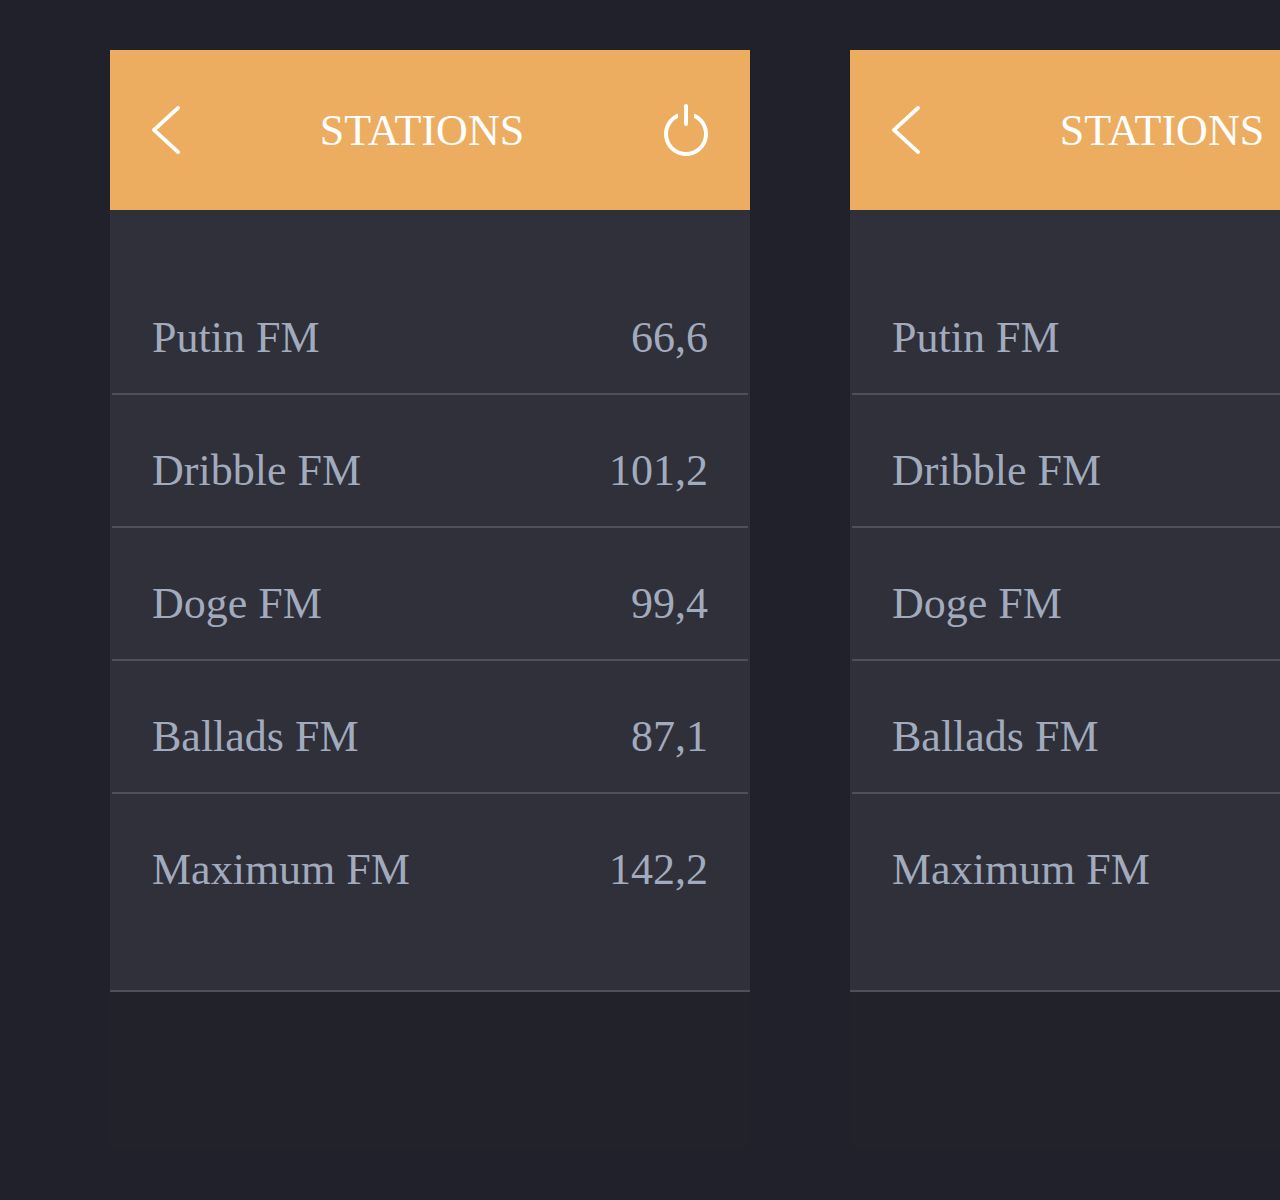
==== index2.html @ f4e6fcac "started from beginning  with new index2.html and main2.css" ====
<!DOCTYPE html>
<html lang="en">
<head>
	<meta charset="UTF-8">
	<title>Radio</title>
	<link rel="stylesheet" type="text/css" href="main2.css">
	<link rel="stylesheet" href="https://maxcdn.bootstrapcdn.com/font-awesome/4.6.1/css/font-awesome.min.css"> 
</head>
<body>
	<div class="container col-md-12 flex flexCenter">
		<div class="radio col-md-6 flex flexCenter">
			<header class="flex flexCenter">
				<img class="left" src="imgs/back-arrow.png" alt="back arrow button">
				<p>stations</p>
				<img class="right" src="imgs/switch.png" alt="switch button">
			</header>
			<div class="middle">
				<table>
					<tbody>
						<tr>
							<td>Putin FM<span>66,6</span></td>
							<td>Dribble FM<span>101,2</span></td>
							<td>Doge FM<span>99,4</span></td>
							<td>Ballads FM<span>87,1</span></td>
							<td>Maximum FM<span>142,2</span></td>
						</tr>
					</tbody>
				</table>
			</div>
			<footer></footer>
		</div>
		<div class="radio col-md-6 flex flexCenter">
			<header>
				<img class="left" src="imgs/back-arrow.png" alt="back arrow button">
				<p>stations</p>
				<img class="right" src="imgs/switch.png" alt="switch button">
			</header>
			<div class="middle">
				<table>
					<tbody>
						<tr>
							<td>Putin FM<span>66,6</span></td>
							<td>Dribble FM<span>101,2</span></td>
							<td>Doge FM<span>99,4</span></td>
							<td>Ballads FM<span>87,1</span></td>
							<td>Maximum FM<span>142,2</span></td>
						</tr>
					</tbody>
				</table>
			</div>
			<footer></footer>
		</div>
	</div>
</body>
</html>
---- main2.css ----
/* top part */
/* white text color */
/* grey text color */
/* bottom border color */
/* background color of radio */
/* background color of bottom part - footer */
/* container color */
* {
  box-sizing: border-box;
  margin: 0; }
  * body {
    font-family: Helvetica Neue;
    font-size: 44px;
    width: 1600px;
    height: 1200px;
    margin: 0 auto; }
    * body .flex {
      display: flex; }
    * body .flexCenter {
      justify-content: center;
      align-items: center; }
    * body .container {
      background-color: #21212B; }
      * body .container .radio {
        display: inline-block;
        width: 640px;
        height: 1100px;
        background-color: #30303B;
        margin: 50px 50px;
        position: relative; }
        * body .container .radio header {
          display: flex;
          height: 160px;
          width: 100%;
          background-color: #EDAD61;
          color: #FFFFFF;
          justify-content: center;
          align-items: center;
          position: absolute;
          top: 0;
          .left-float: left; }
          * body .container .radio header p {
            text-transform: uppercase;
            display: inline-block;
            padding: 0 140px; }
          * body .container .radio header img {
            display: inline-block; }
          * body .container .radio header .right {
            float: right; }
        * body .container .radio .middle {
          display: inline-block;
          padding-top: 210px; }
        * body .container .radio .middle table tbody tr {
          width: 100%;
          height: 100%; }
        * body .container .radio .middle {
          width: 100%;
          display: block; }
          * body .container .radio .middle table {
            width: 100%; }
        * body .container .radio .middle table tbody tr td {
          display: block;
          color: #A2ABBD;
          border-bottom: solid 2px #4D505C;
          padding: 50px 40px 30px;
          width: 100%;
          margin: 0; }
          * body .container .radio .middle table tbody tr td + td + td + td + td {
            border-bottom-style: none; }
          * body .container .radio .middle table tbody tr td span {
            float: right; }
        * body .container .radio footer {
          width: 100%;
          height: 160px;
          background-color: #22222B;
          position: absolute;
          bottom: 0;
          border-top: 2px solid #4D505C; }

/*# sourceMappingURL=main2.css.map */
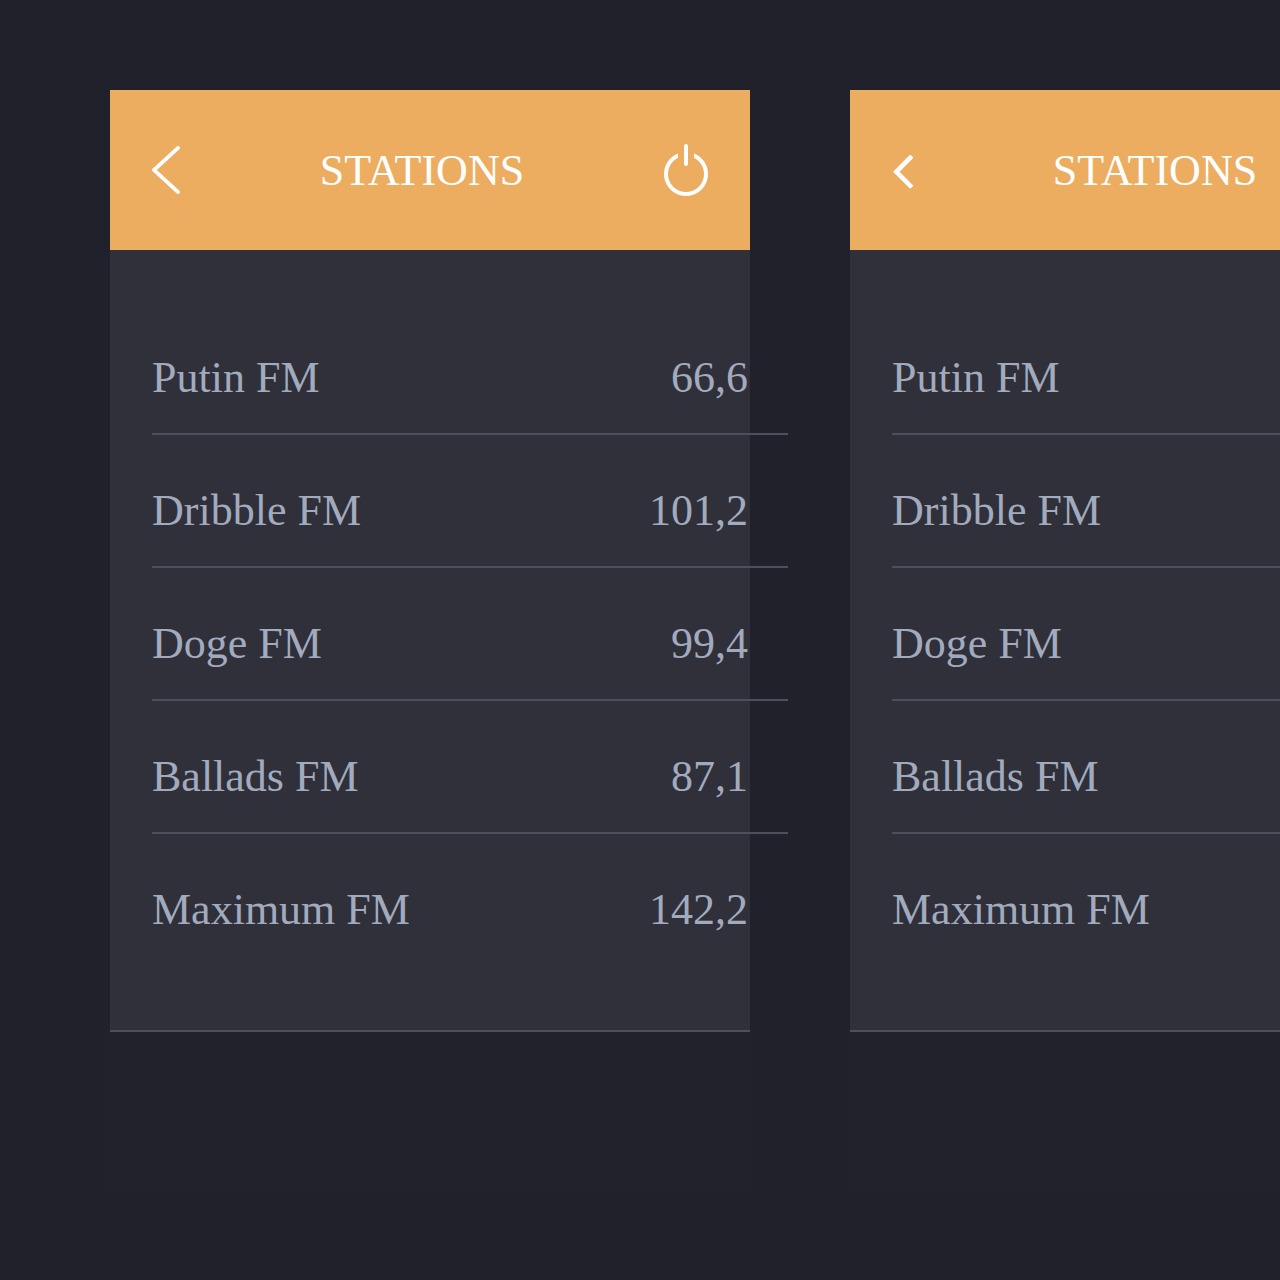
==== commit e331928f: "added icons from font awesome + corrected semantics in sass file" ====
--- a/index2.html
+++ b/index2.html
@@ -31,9 +31,9 @@
 		</div>
 		<div class="radio col-md-6 flex flexCenter">
 			<header>
-				<img class="left" src="imgs/back-arrow.png" alt="back arrow button">
+				<i class="fa fa-angle-left" aria-hidden="true left"></i>
 				<p>stations</p>
-				<img class="right" src="imgs/switch.png" alt="switch button">
+				<i class="fa fa-power-off" aria-hidden="true right"></i>
 			</header>
 			<div class="middle">
 				<table>
--- a/main2.css
+++ b/main2.css
@@ -26,7 +26,7 @@
         width: 640px;
         height: 1100px;
         background-color: #30303B;
-        margin: 50px 50px;
+        margin: 90px 50px;
         position: relative; }
         * body .container .radio header {
           display: flex;
@@ -47,28 +47,29 @@
             display: inline-block; }
           * body .container .radio header .right {
             float: right; }
+          * body .container .radio header i {
+            font-size: 60px; }
         * body .container .radio .middle {
-          display: inline-block;
-          padding-top: 210px; }
-        * body .container .radio .middle table tbody tr {
-          width: 100%;
-          height: 100%; }
-        * body .container .radio .middle {
+          padding-top: 210px;
           width: 100%;
           display: block; }
           * body .container .radio .middle table {
             width: 100%; }
-        * body .container .radio .middle table tbody tr td {
-          display: block;
-          color: #A2ABBD;
-          border-bottom: solid 2px #4D505C;
-          padding: 50px 40px 30px;
-          width: 100%;
-          margin: 0; }
-          * body .container .radio .middle table tbody tr td + td + td + td + td {
-            border-bottom-style: none; }
-          * body .container .radio .middle table tbody tr td span {
-            float: right; }
+            * body .container .radio .middle table tbody tr {
+              width: 100%;
+              height: 100%; }
+              * body .container .radio .middle table tbody tr td {
+                display: block;
+                color: #A2ABBD;
+                border-bottom: solid 2px #4D505C;
+                padding: 50px 0 30px;
+                width: 100%;
+                margin: 0 40px; }
+                * body .container .radio .middle table tbody tr td + td + td + td + td {
+                  border-bottom-style: none; }
+                * body .container .radio .middle table tbody tr td span {
+                  float: right;
+                  margin-right: 40px; }
         * body .container .radio footer {
           width: 100%;
           height: 160px;
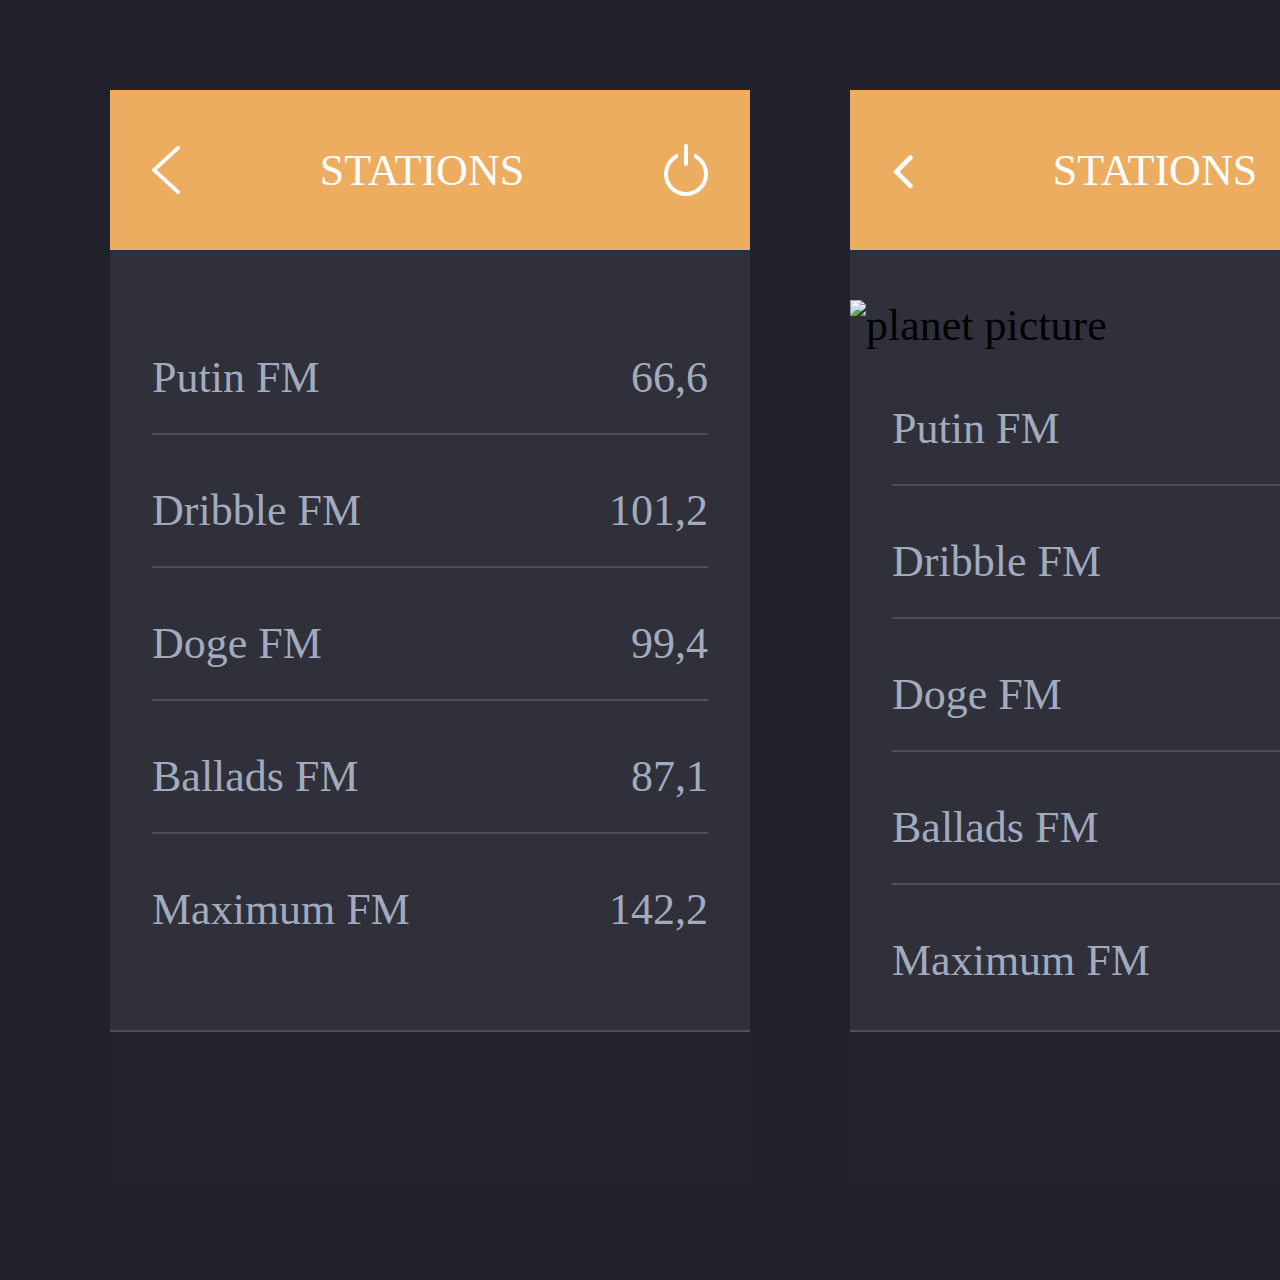
==== commit 5d5eef70: "refreshed" ====
--- a/index2.html
+++ b/index2.html
@@ -39,6 +39,7 @@
 				<table>
 					<tbody>
 						<tr>
+							<div><img src="imgs/planet.png" alt="planet picture"></div>
 							<td>Putin FM<span>66,6</span></td>
 							<td>Dribble FM<span>101,2</span></td>
 							<td>Doge FM<span>99,4</span></td>
--- a/main2.css
+++ b/main2.css
@@ -63,13 +63,11 @@
                 color: #A2ABBD;
                 border-bottom: solid 2px #4D505C;
                 padding: 50px 0 30px;
-                width: 100%;
                 margin: 0 40px; }
                 * body .container .radio .middle table tbody tr td + td + td + td + td {
                   border-bottom-style: none; }
                 * body .container .radio .middle table tbody tr td span {
-                  float: right;
-                  margin-right: 40px; }
+                  float: right; }
         * body .container .radio footer {
           width: 100%;
           height: 160px;
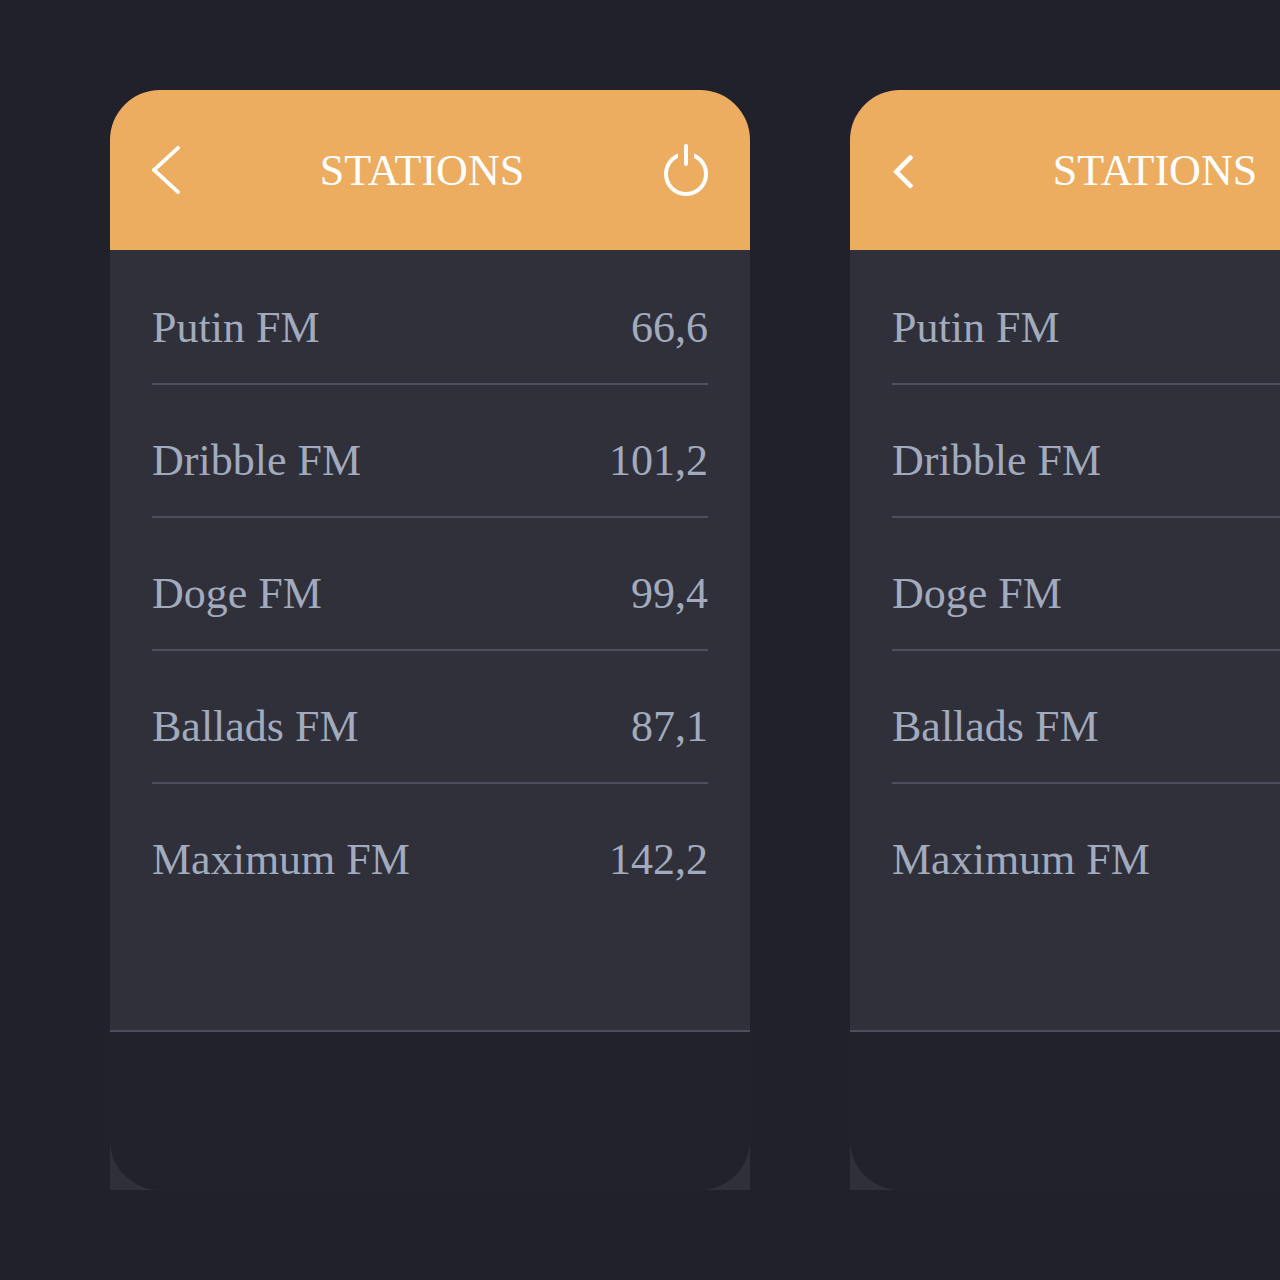
==== commit 6a886921: "almost finished layout" ====
--- a/index2.html
+++ b/index2.html
@@ -39,8 +39,14 @@
 				<table>
 					<tbody>
 						<tr>
-							<div><img src="imgs/planet.png" alt="planet picture"></div>
-							<td>Putin FM<span>66,6</span></td>
+							<td>
+							<div class="row disable">
+								<img class="volume" src="imgs/minus.png" alt="Planet pic">
+								<img class="planet" src="imgs/planet.png" alt="Planet pic">
+								<img class="volume" src="imgs/plus.png" alt="Planet pic">
+							</div>
+								<p>Putin FM<span>66,6</span></p>
+							</td>
 							<td>Dribble FM<span>101,2</span></td>
 							<td>Doge FM<span>99,4</span></td>
 							<td>Ballads FM<span>87,1</span></td>
@@ -52,5 +58,7 @@
 			<footer></footer>
 		</div>
 	</div>
+
+	
 </body>
 </html>--- a/main2.css
+++ b/main2.css
@@ -38,23 +38,25 @@
           align-items: center;
           position: absolute;
           top: 0;
+          border-top-left-radius: 50px;
+          border-top-right-radius: 50px;
           .left-float: left; }
           * body .container .radio header p {
             text-transform: uppercase;
             display: inline-block;
             padding: 0 140px; }
-          * body .container .radio header img {
-            display: inline-block; }
           * body .container .radio header .right {
             float: right; }
           * body .container .radio header i {
             font-size: 60px; }
         * body .container .radio .middle {
-          padding-top: 210px;
+          padding-top: 160px;
           width: 100%;
-          display: block; }
+          display: block;
+          background-color: #21212B; }
           * body .container .radio .middle table {
-            width: 100%; }
+            width: 100%;
+            background-color: #30303B; }
             * body .container .radio .middle table tbody tr {
               width: 100%;
               height: 100%; }
@@ -66,6 +68,20 @@
                 margin: 0 40px; }
                 * body .container .radio .middle table tbody tr td + td + td + td + td {
                   border-bottom-style: none; }
+                * body .container .radio .middle table tbody tr td .row {
+                  padding-bottom: 20px;
+                  display: flex;
+                  justify-content: center;
+                  align-items: center; }
+                  * body .container .radio .middle table tbody tr td .row .volume {
+                    width: 12%; }
+                  * body .container .radio .middle table tbody tr td .row .planet {
+                    width: 40%;
+                    margin: 0 90px; }
+                * body .container .radio .middle table tbody tr td .disable {
+                  display: none; }
+                * body .container .radio .middle table tbody tr td p {
+                  display: block; }
                 * body .container .radio .middle table tbody tr td span {
                   float: right; }
         * body .container .radio footer {
@@ -74,6 +90,8 @@
           background-color: #22222B;
           position: absolute;
           bottom: 0;
-          border-top: 2px solid #4D505C; }
+          border-top: 2px solid #4D505C;
+          border-bottom-left-radius: 50px;
+          border-bottom-right-radius: 50px; }
 
 /*# sourceMappingURL=main2.css.map */
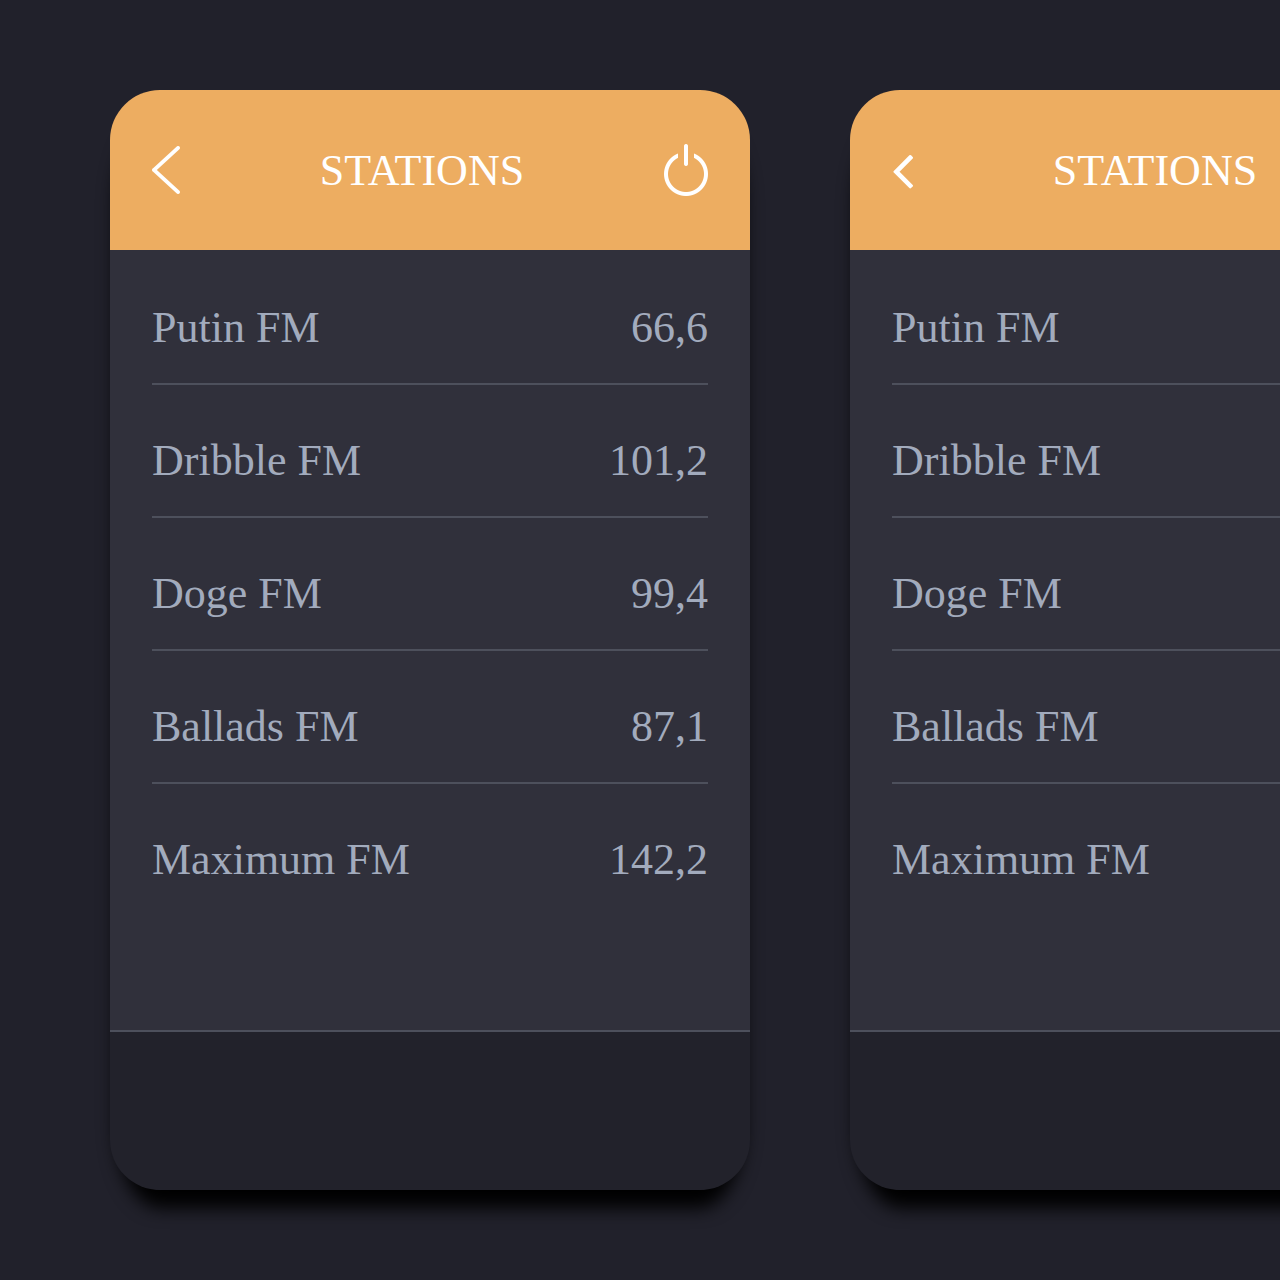
==== commit 9c2ec978: "linekd script.js" ====
--- a/index2.html
+++ b/index2.html
@@ -5,6 +5,8 @@
 	<title>Radio</title>
 	<link rel="stylesheet" type="text/css" href="main2.css">
 	<link rel="stylesheet" href="https://maxcdn.bootstrapcdn.com/font-awesome/4.6.1/css/font-awesome.min.css"> 
+	<script src="http://code.jquery.com/jquery-1.11.2.min.js">
+	</script>
 </head>
 <body>
 	<div class="container col-md-12 flex flexCenter">
@@ -55,10 +57,15 @@
 					</tbody>
 				</table>
 			</div>
-			<footer></footer>
+			<footer class="flex flexCenter">
+				<div class="disable">
+					<p class="cp">currently playing</p>
+					<p class="input"> </p>
+				</div>
+			</footer>
 		</div>
 	</div>
 
-	
+	<script src="script.js"></script>
 </body>
 </html>--- a/main2.css
+++ b/main2.css
@@ -27,7 +27,9 @@
         height: 1100px;
         background-color: #30303B;
         margin: 90px 50px;
-        position: relative; }
+        position: relative;
+        border-radius: 8%;
+        box-shadow: 0px 24px 18px -6px #000000; }
         * body .container .radio header {
           display: flex;
           height: 160px;
@@ -93,5 +95,17 @@
           border-top: 2px solid #4D505C;
           border-bottom-left-radius: 50px;
           border-bottom-right-radius: 50px; }
+          * body .container .radio footer div p {
+            display: block; }
+          * body .container .radio footer div .cp {
+            color: #EDAD61;
+            text-transform: uppercase;
+            font-size: 22px; }
+          * body .container .radio footer div .input {
+            color: #A2ABBD;
+            font-size: 44px; }
+          * body .container .radio footer .disable {
+            /* doesn't show because class is added in html */
+            display: none; }
 
 /*# sourceMappingURL=main2.css.map */
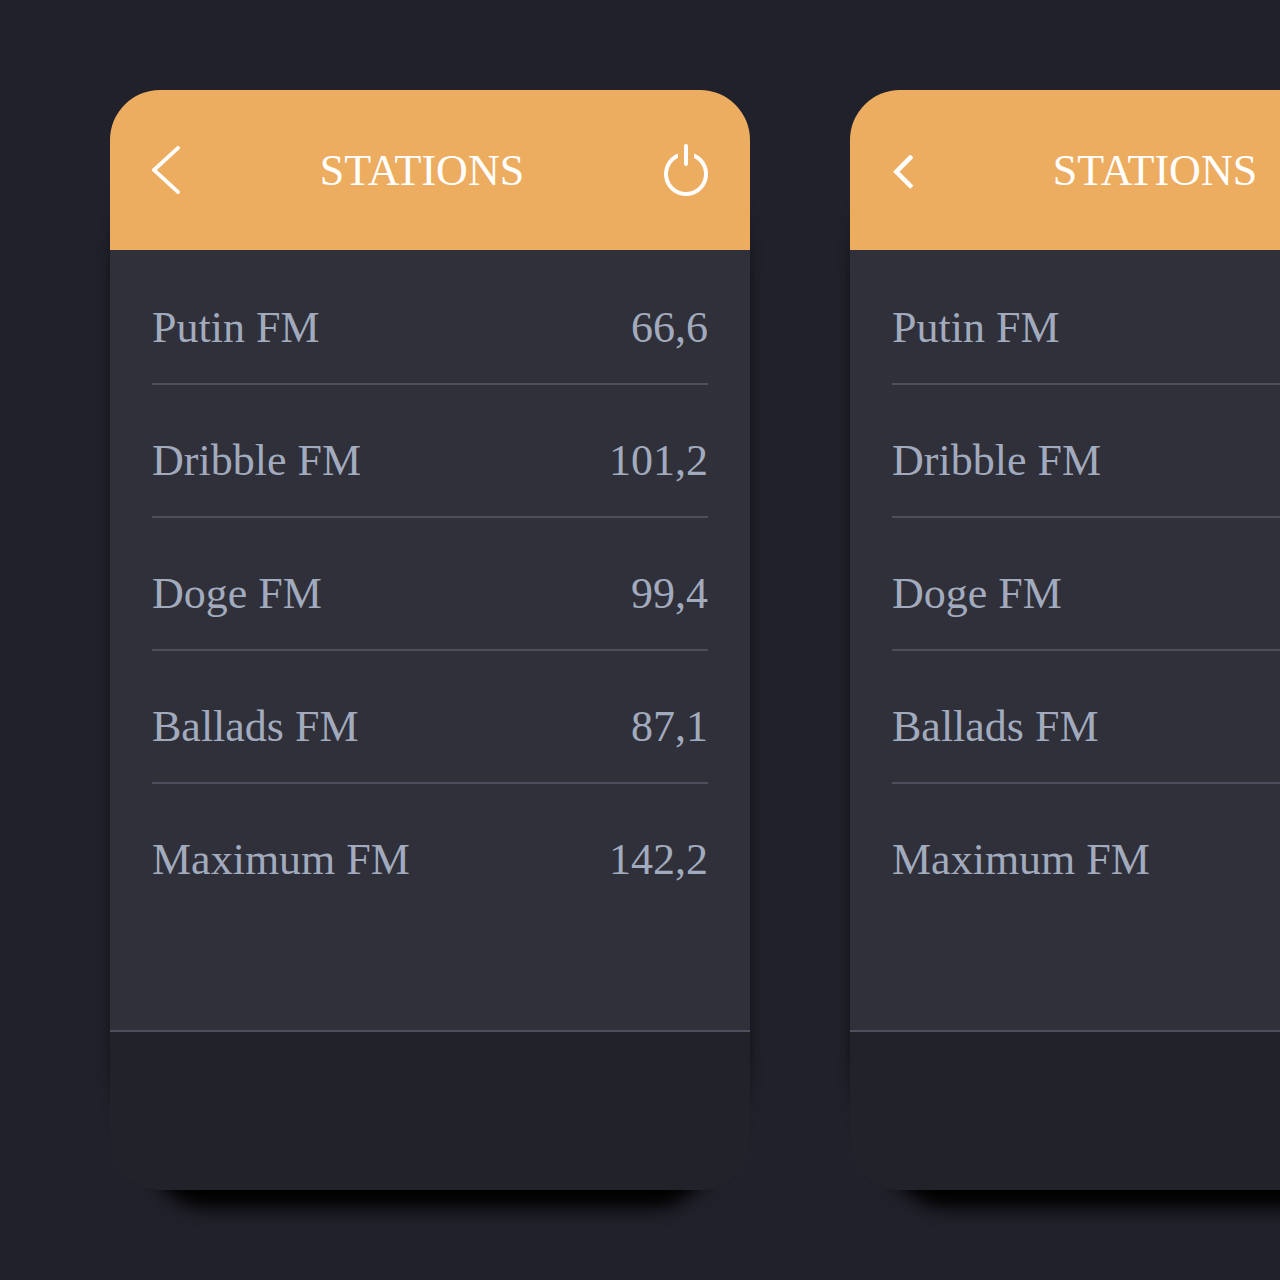
==== commit b99b62d7: "added first onClick function" ====
--- a/index2.html
+++ b/index2.html
@@ -5,8 +5,6 @@
 	<title>Radio</title>
 	<link rel="stylesheet" type="text/css" href="main2.css">
 	<link rel="stylesheet" href="https://maxcdn.bootstrapcdn.com/font-awesome/4.6.1/css/font-awesome.min.css"> 
-	<script src="http://code.jquery.com/jquery-1.11.2.min.js">
-	</script>
 </head>
 <body>
 	<div class="container col-md-12 flex flexCenter">
@@ -49,23 +47,32 @@
 							</div>
 								<p>Putin FM<span>66,6</span></p>
 							</td>
-							<td>Dribble FM<span>101,2</span></td>
-							<td>Doge FM<span>99,4</span></td>
-							<td>Ballads FM<span>87,1</span></td>
-							<td>Maximum FM<span>142,2</span></td>
+							<td>
+								<p>Dribble FM<span>101,2</span></p>
+							</td>
+							<td>
+								<p>Doge FM<span>99,4</span></p>
+							</td>
+							<td>
+								<p>Ballads FM<span>87,1</span></p>
+							</td>
+							<td>
+								<p>Maximum FM<span>142,2</span></p>
+							</td>
 						</tr>
 					</tbody>
 				</table>
 			</div>
 			<footer class="flex flexCenter">
-				<div class="disable">
+				<div class="footerRow disable">
 					<p class="cp">currently playing</p>
 					<p class="input"> </p>
 				</div>
 			</footer>
 		</div>
 	</div>
-
+	<script src="http://code.jquery.com/jquery-1.11.2.min.js">
+	</script>
 	<script src="script.js"></script>
 </body>
 </html>--- a/main2.css
+++ b/main2.css
@@ -28,7 +28,7 @@
         background-color: #30303B;
         margin: 90px 50px;
         position: relative;
-        border-radius: 8%;
+        border-radius: 15%;
         box-shadow: 0px 24px 18px -6px #000000; }
         * body .container .radio header {
           display: flex;
